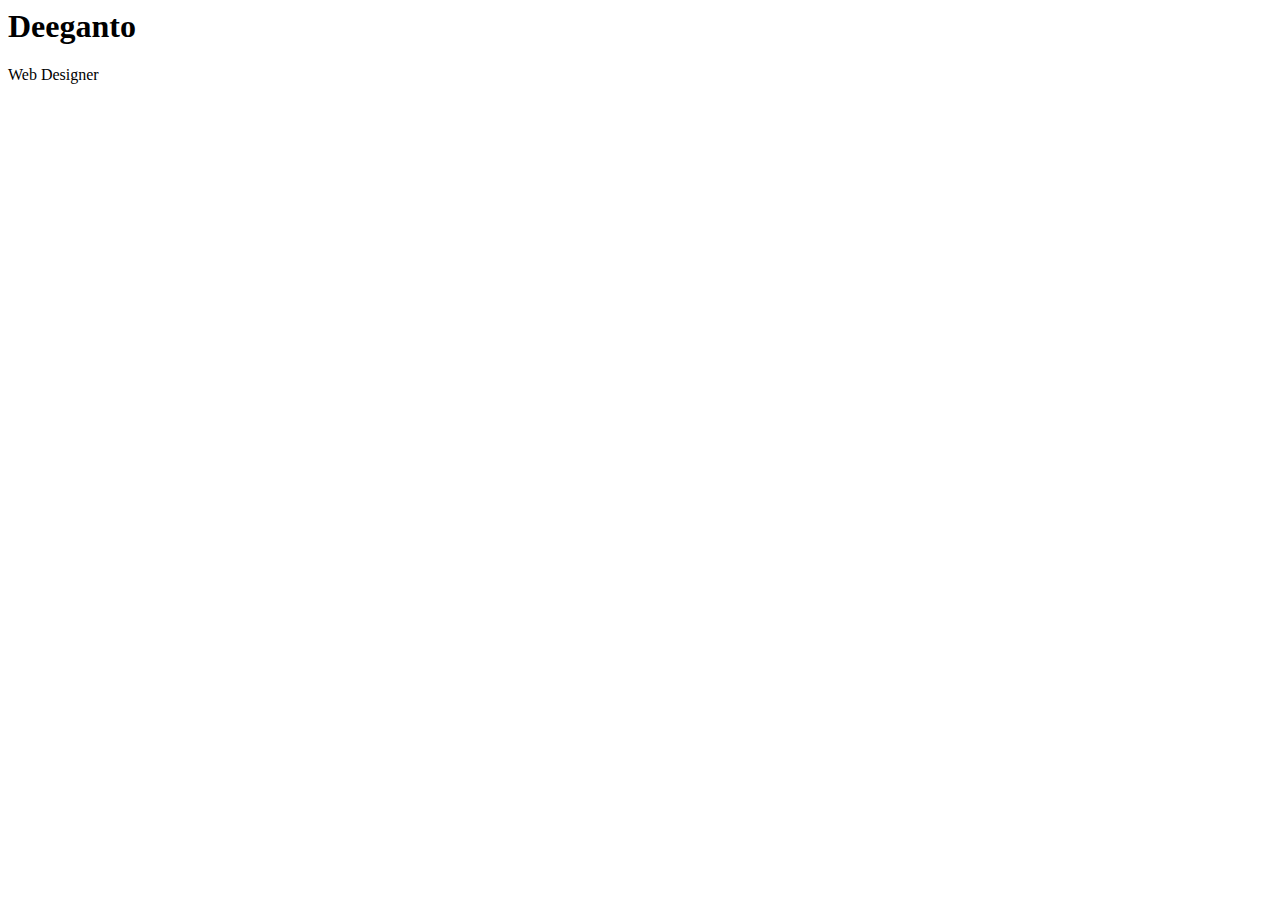
==== about.html @ 0a308790 "preloader" ====
<html>
    <head>
        <title>
            About Deeganto
        </title>
        <meta name="viewport" content="width=device-width, initial-scale=1.0">
        <link rel="stylesheet" href="animate.css">
    </head>
    <body>
     <div class="name-desc">
        <h1>
            Deeganto
        </h1>
        <p>
            Web Designer        
        </p>

     </div>   

    </body>
</html>
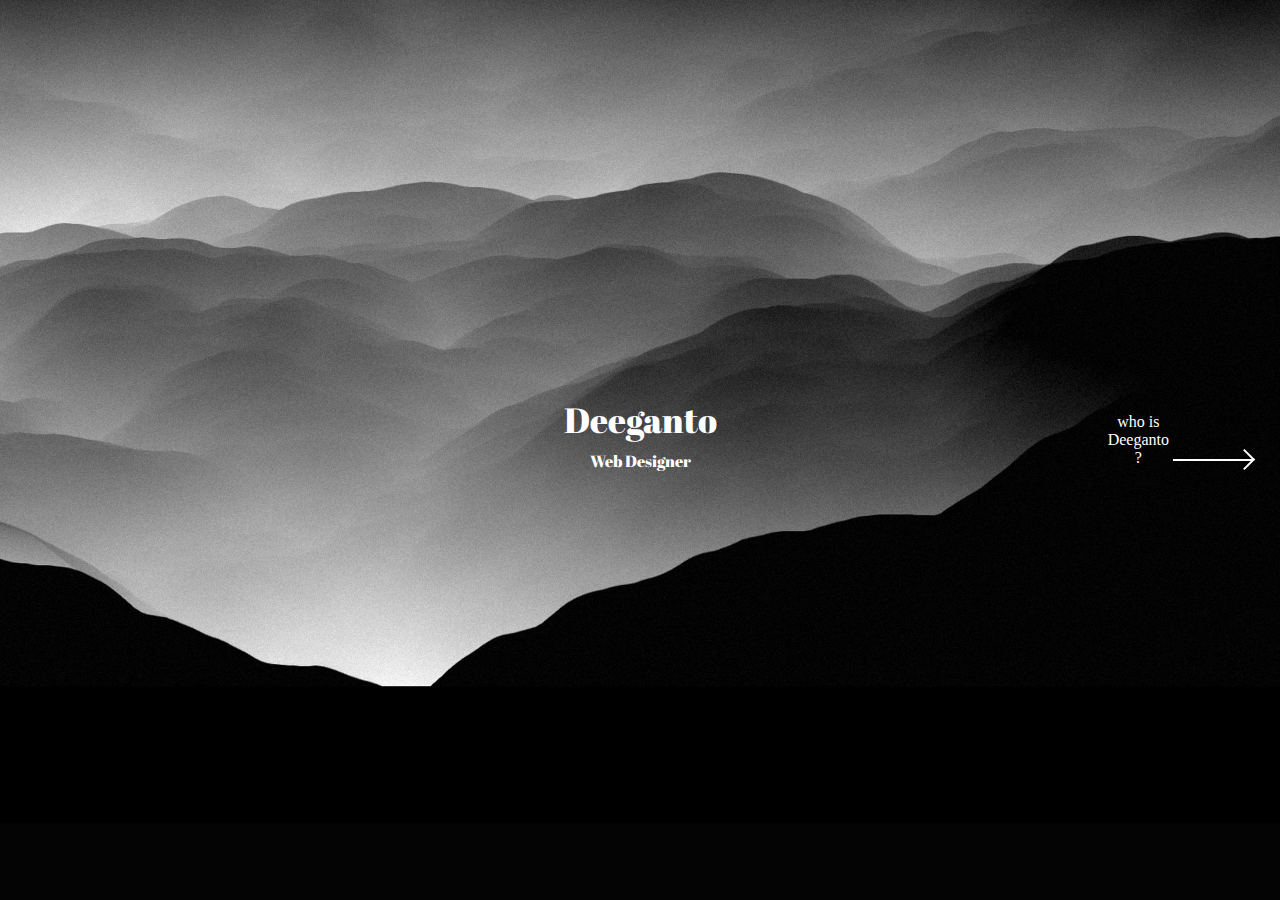
==== commit d715aeda: "about-page" ====
--- a/about.html
+++ b/about.html
@@ -1,21 +1,197 @@
 <html>
     <head>
-        <title>
-            About Deeganto
-        </title>
-        <meta name="viewport" content="width=device-width, initial-scale=1.0">
-        <link rel="stylesheet" href="animate.css">
+    <title>
+        About Deeganto
+    </title>
+    <link rel="stylesheet" href="about.css">
+    <link rel="stylesheet" href="animate.css">
+    <meta name="viewport" content="width=device-width, initial-scale=1.0">
     </head>
     <body>
-     <div class="name-desc">
+    <div id="particles-js">
+        <script src="particles.js"></script>
+        <script src="app_about.js"></script>  
+        <div class="head-title about"> 
+        <div class="name animated fadeInDown delay-1s">
+        Deeganto
+        </div>  
+        <div class="desc animated fadeInDown delay-2s">
+        Web Designer        
+        </div>
+        <div class="next-btn next">  
+        <div class="arrow-text animated">
+            who is Deeganto ?
+        </div>
+        <div class="scroll-btn-line"></div>    
+        <div class="arrow"></div> 
+        </div>
+        </div>
+        <div class="about-me-1 about">          
+        <div class="prev-btn-1 prev">
+        <div class="arrow-text animated">
+            previous
+        </div>  
+        <div class="scroll-btn-line"></div>    
+        <div class="arrow"></div>
+        </div>
+        <div class="content-1 content">
         <h1>
-            Deeganto
+            Who is Deeganto ?
         </h1>
-        <p>
-            Web Designer        
-        </p>
+        <h4> 
+            I am a 21yr old Student, currently studying in DIT University,<br>
+            Dehradun, India. I hate Coding and developing. I love<br>
+            listening to Good Music and playing Games. I am the Student<br>
+            who never pays attention in class, most of my learning was <br> 
+            done in my Hostel Room and my internship at <a href="https://deepfocus.in/">DeepFocus</a>.
+        </h4>
+        <h4>
+           I like Clean and simple Websites.Sometimes i like to develop and design Website
+           and Web Applications.
+           I also like to do little photography.
+        </h4>
+        <h2>
+            Connect with me.
+            <a href="mailto:delhideganto@gmail.com" class="email-goto">delhideganto@gmail.com</a><br>
+            <a href="https://www.linkedin.com/in/deeganto-banerjee-56385218a/">Linkedin</a><br>
+            <a href="https://www.instagram.com/deeganto_banerjee">Instagram</a><br>
+            <a href="https://api.whatsapp.com/send?phone=918851797364">8851797364</a><br>
+        </h2>
+        </div>
+        <div class="next-btn-1 next">
+        <div class="arrow-text animated">
+            next 
+        </div>      
+        <div class="scroll-btn-line"></div>    
+        <div class="arrow"></div>
+        </div>    
+        </div>
+        <div class="about-me-2 about">          
+        <div class="prev-btn-2 prev">
+        <div class="arrow-text animated">
+            previous
+        </div>  
+        <div class="scroll-btn-line"></div>    
+        <div class="arrow"></div>
+        </div>
+        <div class="content-2 content">
+        <h1>
+            Skills
+        </h1>
+        <h2>Website Designing.</h2>
+        <h4> 
+            HTML, CSS, JavaScript, Jquery.<br>
+            Angular 7 and React Framework.<br>
+            Wordpress.<br>
+            JSP and Servelet.
+        </h4>
+        <h2>Programming</h2>
+        <h4>
+            C++, Java, Advanced Java.  
+        </h4>
+        <h2>Designing</h2>
+        <h4>
+            Photoshop, Illustrator, SVGs.
+        </h4>
+        </div>
+        <div class="next-btn-2 next">
+        <div class="arrow-text animated">
+            next 
+        </div>      
+        <div class="scroll-btn-line"></div>    
+        <div class="arrow"></div>
+        </div>    
+        </div>
+        <div class="about-me-3 about">
+        <div class="prev-btn-3 prev">
+        <div class="arrow-text animated">
+            previous
+        </div>      
+        <div class="scroll-btn-line"></div>    
+        <div class="arrow"></div>
+        </div>
+        <div class="content-3 content">
+        <h1>
+            Experience and Certifications
+        </h1>
+        <h2>Website Designing</h2>
+        <h4> 
+            2 Month WordPress and Website Designing Internship from <a href="https://deepfocus.in/"  target="_blank">DeepFocus</a><br>
+        </h4>
+        <h2>Programming</h2>
+        <h4>
+            Core Java Certification Course from NIIT.<br>
+            Advanced Java Certification Course from RCPL  
+        </h4>
+        </div> 
+        <div class="next-btn-3 next">
+        <div class="arrow-text animated">
+            next 
+        </div>              
+        <div class="scroll-btn-line"></div>    
+        <div class="arrow"></div>
+        </div>
+        </div>
+        <div class="about-me-4 about"> 
+        <div class="prev-btn-4 prev">  
+        <div class="arrow-text animated">
+            previous
+        </div>
+        <div class="scroll-btn-line"></div>   
+        <div class="arrow"></div>
+        </div>
+        <div class="content-4 content">
+        <h1>
+            Projects
+        </h1>
+        <h2>Angular 7</h2>
+        <h4> 
+            Automated Report Generator for College using Angular 7.
+        </h4>
+        </div>
+        </div>
+    </div>  
+    </body>
+    <script src="https://ajax.googleapis.com/ajax/libs/jquery/1.11.3/jquery.min.js"></script>
+<script>
+$(document).ready(function(){
+    $(".about-me-1").hide();
+    $(".about-me-2").hide();
+    $(".about-me-3").hide();
+    $(".about-me-4").hide();
+    $(".next-btn").click(function(){
+        $(".head-title").fadeOut();
+        $(".about-me-1").fadeIn();
+    });
+    $(".prev-btn-1").click(function(){
+        $(".about-me-1").hide();
+        $(".head-title").fadeIn();
+    });
+    $(".next-btn-1").click(function(){
+        $(".about-me-1").fadeOut();
+        $(".about-me-2").fadeIn();
+    });
+    $(".prev-btn-2").click(function(){
+        $(".about-me-1").fadeIn();
+        $(".about-me-2").fadeOut();
+    });
+    $(".next-btn-2").click(function(){
+        $(".about-me-3").fadeIn();
+        $(".about-me-2").fadeOut();
+    });
+    $(".prev-btn-3").click(function(){
+        $(".about-me-2").fadeIn();
+        $(".about-me-3").fadeOut();
+    });
+    $(".next-btn-3").click(function(){
+        $(".about-me-4").fadeIn();
+        $(".about-me-3").fadeOut();
+    });
+    $(".prev-btn-4").click(function(){
+        $(".about-me-3").fadeIn();
+        $(".about-me-4").fadeOut();
+    });
+});
+</script>    
 
-     </div>   
-
-    </body>
 </html>--- a/about.css
+++ b/about.css
@@ -0,0 +1,260 @@
+@import url('https://fonts.googleapis.com/css?family=Abril+Fatface&display=swap');
+body{
+    margin: 0;
+}
+.animated.delay-1s {
+    -webkit-animation-delay: 4s;
+    animation-delay: 1s;
+  }
+.animated.delay-2s {
+    -webkit-animation-delay: 4s;
+    animation-delay: 2s;
+  }
+  .animated.delay-3s {
+    -webkit-animation-delay: 3s;
+    animation-delay: 3s;
+  }
+  
+  .animated.delay-4s {
+    -webkit-animation-delay: 4s;
+    animation-delay: 4s;
+  }
+  
+  .animated.delay-5s {
+    -webkit-animation-delay: 5s;
+    animation-delay: 5s;
+  }
+  
+  .animated.fast {
+    -webkit-animation-duration: 800ms;
+    animation-duration: 800ms;
+  }
+  
+  .animated.faster {
+    -webkit-animation-duration: 500ms;
+    animation-duration: 500ms;
+  }
+  
+  .animated.slow {
+    -webkit-animation-duration: 2s;
+    animation-duration: 2s;
+  }
+  
+  .animated.slower {
+    -webkit-animation-duration: 3s;
+    animation-duration: 3s;
+  }
+.animated{
+    -webkit-animation-duration:1s;
+    animation-duration:1s;
+    -webkit-animation-fill-mode:both;
+    animation-fill-mode:both
+}
+@keyframes fadeInDown {
+    from {
+      opacity: 0;
+      -webkit-transform: translate3d(0, -100%, 0);
+      transform: translate3d(0, -100%, 0);
+    }
+    to {
+      opacity: 1;
+      -webkit-transform: translate3d(0, 0, 0);
+      transform: translate3d(0, 0, 0);
+    }
+  }
+.logo-cont{
+    position: absolute;
+}
+#border_2{
+    stroke-dasharray: 10;
+    stroke-dashoffset: 10;
+}
+.fadeInDown {
+    -webkit-animation-name: fadeInDown;
+    animation-name: fadeInDown;
+  }
+#particles-js{ 
+    position: absolute;
+    width: 100%;
+    height: 100%;
+    background-color: #cecece;
+    background-image: url("fullback.jpg");
+    background-repeat: no-repeat;
+    background-size: cover;
+    background-position: top;
+    overflow-x: hidden;
+    transition: transform .4s;
+  } 
+  .name{
+    position: absolute;
+    text-align: center;
+    right: 0;
+    left: 0;
+    font-family: 'Abril Fatface', cursive;
+    margin-right: auto;
+    margin-left: auto;
+    color:#fff;
+    font-size:35px;
+    width: 90%;
+    top: 44%;
+}
+.desc{
+    position: absolute;
+    text-align: center;
+    font-family: 'Abril Fatface', cursive;
+    right: 0;
+    color:#fff;
+    left: 0;
+    margin-right: auto;
+    margin-left: auto;
+    width: 90%;
+    top: 50%;
+}
+.head-title{
+  display: block;
+  height: 100%;
+  position: absolute;
+  top: 0;
+  width: 100%;
+}
+.about{
+  color: #fff;
+  height: 100%;
+  position: absolute;
+  top: 0;
+  text-align: center;
+  width: 100%;
+}
+
+.next .arrow-text{
+  float: right;
+  right: 85px;
+  bottom: 0.2px;
+  position: absolute;
+}
+.prev .arrow-text{
+  position: absolute;
+  float: left;
+  left: 80px;
+  bottom: 0.2;
+
+}
+.arrow {
+    box-sizing: border-box;
+    height: 15px;
+    width: 15px;
+    position: relative;
+    right: 2px;
+    float: right;
+    border-style: solid;
+    border-color: white;
+    border-width: 2px 2px 0px 0px;
+    transform: rotate(45deg);
+    transition: border-width 150ms ease-in-out;
+  }  
+.scroll-btn-line{
+    height: 2px;
+    width: 80;
+    text-align: center;
+    background-color: #fff;
+    position: absolute;
+    -webkit-transform-origin: 50% 0;
+    -ms-transform-origin: 50% 0;
+    transform-origin: 50% 0;
+    top: 8.5px;
+    right: 1px;
+    position: relative;
+    transform: scaleX(1);
+    transition: transform .3s ease-out;
+}
+.prev{
+  left:20px;
+  top:50%;
+  position: absolute;
+  text-align: center;
+  height: fit-content;
+  width: auto;
+}
+.prev .arrow {
+  box-sizing: border-box;
+  height: 15px;
+  width: 15px;
+  position: relative;
+  right: 2px;
+  float: left;
+  border-style: solid;
+  border-color: #fff;
+  border-width: 0px 0px 2px 2px;
+  transform: rotate(45deg);
+  transition: border-width 150ms ease-in-out;
+}  
+.content{
+  top: 15%;
+  position: relative;
+  left: 20%;
+  width:25%;
+  color:#fefefe;
+  font-family: 'Raleway';
+}
+.prev .scroll-btn-line{
+  height: 2px;
+  width: 80;
+  text-align: center;
+  background-color: #fff;
+  position: absolute;
+  -webkit-transform-origin: 50% 0;
+  -ms-transform-origin: 50% 0;
+  transform-origin: 50% 0;
+  top: 8.5px;
+  right:3px;
+  position: relative;
+  transform: scaleX(1);
+  transition: transform .3s ease-out;
+}
+.next{
+  position: absolute;
+  text-align: center;
+  top: 50%;
+  right: 26px;
+  height: fit-content;
+  width: auto;
+}
+@media only screen 
+and (min-width : 330px) 
+and (max-width : 480px) {
+  .prev .scroll-btn-line{
+    width: 30;
+  }
+  .next .scroll-btn-line{
+    width:30;
+  }
+  .desc{
+    top:51%;
+  }
+  .content{
+    top:10px;
+    width:auto;
+    margin: 20px;
+    left:0;
+    font-size:17px;
+  }
+  .next{
+    top:65%;
+  }
+  .next .arrow-text{
+    right:40px;
+  }
+  .prev{
+    top:65%;
+  }
+  .prev .arrow-text{
+    left:40px
+  }
+}
+@media (max-width:320px){
+
+}
+a{
+  text-decoration: none;
+  color:cyan;
+}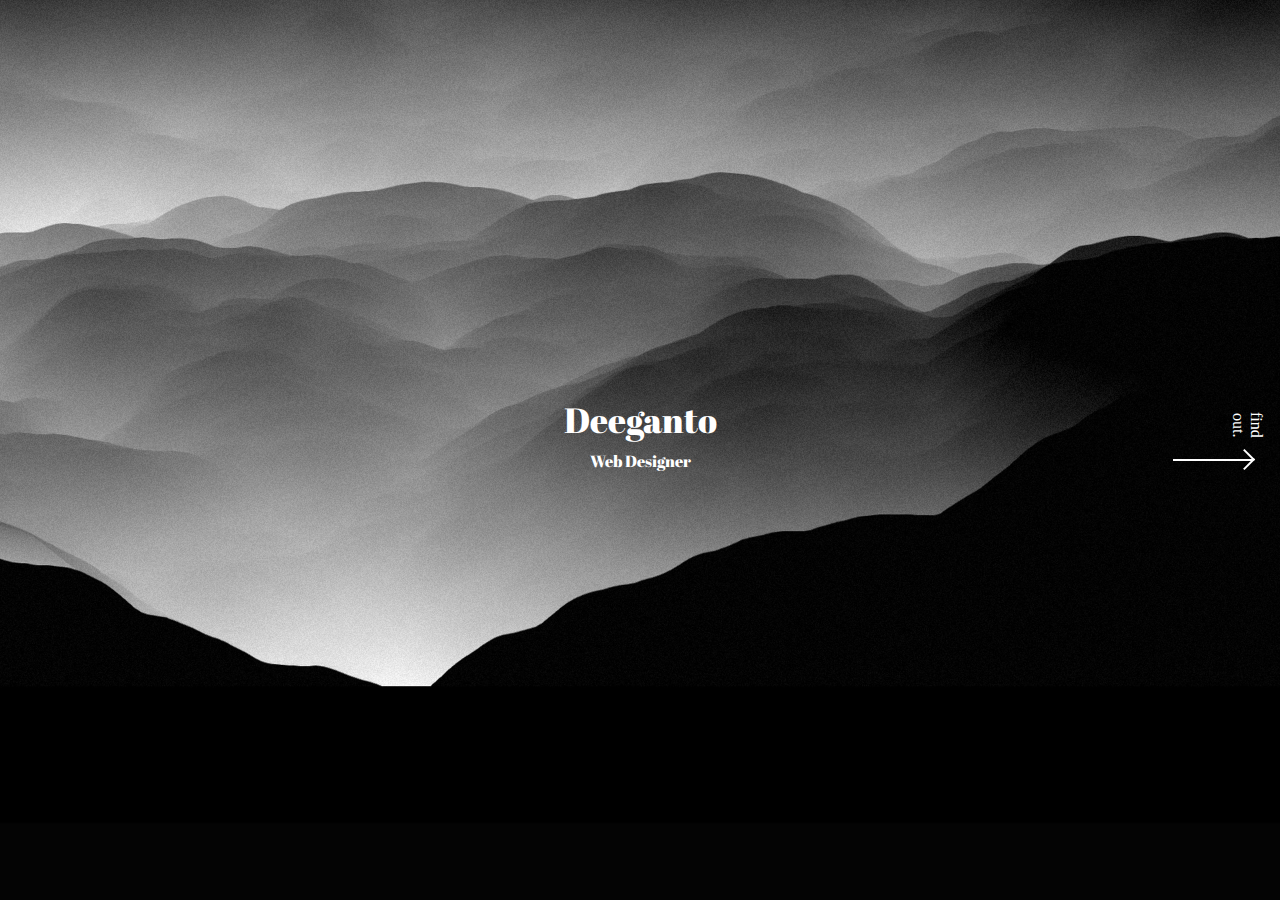
==== commit e2dcb3d0: "Update about.html" ====
--- a/about.html
+++ b/about.html
@@ -1,11 +1,52 @@
 <html>
     <head>
+        <link rel="stylesheet" href="about.css">
+        <link rel="stylesheet" href="animate.css">
+        <script src="https://ajax.googleapis.com/ajax/libs/jquery/1.11.3/jquery.min.js"></script>
+        <script>
+        $(document).ready(function(){
+            $(".about-me-1").hide();
+            $(".about-me-2").hide();
+            $(".about-me-3").hide();
+            $(".about-me-4").hide();
+            $(".next-btn").click(function(){
+                $(".head-title").fadeOut();
+                $(".about-me-1").fadeIn();
+            });
+            $(".prev-btn-1").click(function(){
+                $(".about-me-1").hide();
+                $(".head-title").fadeIn();
+            });
+            $(".next-btn-1").click(function(){
+                $(".about-me-1").fadeOut();
+                $(".about-me-2").fadeIn();
+            });
+            $(".prev-btn-2").click(function(){
+                $(".about-me-1").fadeIn();
+                $(".about-me-2").fadeOut();
+            });
+            $(".next-btn-2").click(function(){
+                $(".about-me-3").fadeIn();
+                $(".about-me-2").fadeOut();
+            });
+            $(".prev-btn-3").click(function(){
+                $(".about-me-2").fadeIn();
+                $(".about-me-3").fadeOut();
+            });
+            $(".next-btn-3").click(function(){
+                $(".about-me-4").fadeIn();
+                $(".about-me-3").fadeOut();
+            });
+            $(".prev-btn-4").click(function(){
+                $(".about-me-3").fadeIn();
+                $(".about-me-4").fadeOut();
+            });
+        });
+        </script>     
+        <meta name="viewport" content="width=device-width, initial-scale=1.0">
     <title>
         About Deeganto
     </title>
-    <link rel="stylesheet" href="about.css">
-    <link rel="stylesheet" href="animate.css">
-    <meta name="viewport" content="width=device-width, initial-scale=1.0">
     </head>
     <body>
     <div id="particles-js">
@@ -19,8 +60,10 @@
         Web Designer        
         </div>
         <div class="next-btn next">  
-        <div class="arrow-text animated">
-            who is Deeganto ?
+        <div class="arrow-text find-out" style="right: -11px;
+        writing-mode: vertical-rl;
+        bottom: 29px;">
+        find out.
         </div>
         <div class="scroll-btn-line"></div>    
         <div class="arrow"></div> 
@@ -39,19 +82,19 @@
             Who is Deeganto ?
         </h1>
         <h4> 
-            I am a 21yr old Student, currently studying in DIT University,<br>
+            I am a 21yr old College Student, currently studying in DIT University,<br>
             Dehradun, India. I hate Coding and developing. I love<br>
             listening to Good Music and playing Games. I am the Student<br>
-            who never pays attention in class, most of my learning was <br> 
+            who never pays attention in class, most of my learning is <br> 
             done in my Hostel Room and my internship at <a href="https://deepfocus.in/">DeepFocus</a>.
         </h4>
         <h4>
-           I like Clean and simple Websites.Sometimes i like to develop and design Website
+           I like clean and simple Websites.Sometimes i like to develop and design Website
            and Web Applications.
            I also like to do little photography.
         </h4>
         <h2>
-            Connect with me.
+            Connect with me.<br>
             <a href="mailto:delhideganto@gmail.com" class="email-goto">delhideganto@gmail.com</a><br>
             <a href="https://www.linkedin.com/in/deeganto-banerjee-56385218a/">Linkedin</a><br>
             <a href="https://www.instagram.com/deeganto_banerjee">Instagram</a><br>
@@ -150,48 +193,7 @@
         </h4>
         </div>
         </div>
-    </div>  
+    </div> 
+   
     </body>
-    <script src="https://ajax.googleapis.com/ajax/libs/jquery/1.11.3/jquery.min.js"></script>
-<script>
-$(document).ready(function(){
-    $(".about-me-1").hide();
-    $(".about-me-2").hide();
-    $(".about-me-3").hide();
-    $(".about-me-4").hide();
-    $(".next-btn").click(function(){
-        $(".head-title").fadeOut();
-        $(".about-me-1").fadeIn();
-    });
-    $(".prev-btn-1").click(function(){
-        $(".about-me-1").hide();
-        $(".head-title").fadeIn();
-    });
-    $(".next-btn-1").click(function(){
-        $(".about-me-1").fadeOut();
-        $(".about-me-2").fadeIn();
-    });
-    $(".prev-btn-2").click(function(){
-        $(".about-me-1").fadeIn();
-        $(".about-me-2").fadeOut();
-    });
-    $(".next-btn-2").click(function(){
-        $(".about-me-3").fadeIn();
-        $(".about-me-2").fadeOut();
-    });
-    $(".prev-btn-3").click(function(){
-        $(".about-me-2").fadeIn();
-        $(".about-me-3").fadeOut();
-    });
-    $(".next-btn-3").click(function(){
-        $(".about-me-4").fadeIn();
-        $(".about-me-3").fadeOut();
-    });
-    $(".prev-btn-4").click(function(){
-        $(".about-me-3").fadeIn();
-        $(".about-me-4").fadeOut();
-    });
-});
-</script>    
-
 </html>--- a/about.css
+++ b/about.css
@@ -1,6 +1,7 @@
 @import url('https://fonts.googleapis.com/css?family=Abril+Fatface&display=swap');
-body{
-    margin: 0;
+html,body{
+  cursor:url(cursor.png),pointer !important;  
+  margin: 0;
 }
 .animated.delay-1s {
     -webkit-animation-delay: 4s;
@@ -125,7 +126,6 @@
   text-align: center;
   width: 100%;
 }
-
 .next .arrow-text{
   float: right;
   right: 85px;
@@ -219,9 +219,7 @@
   height: fit-content;
   width: auto;
 }
-@media only screen 
-and (min-width : 330px) 
-and (max-width : 480px) {
+@media (max-width : 480px) {
   .prev .scroll-btn-line{
     width: 30;
   }
@@ -236,7 +234,7 @@
     width:auto;
     margin: 20px;
     left:0;
-    font-size:17px;
+    font-size:17px !important;
   }
   .next{
     top:65%;
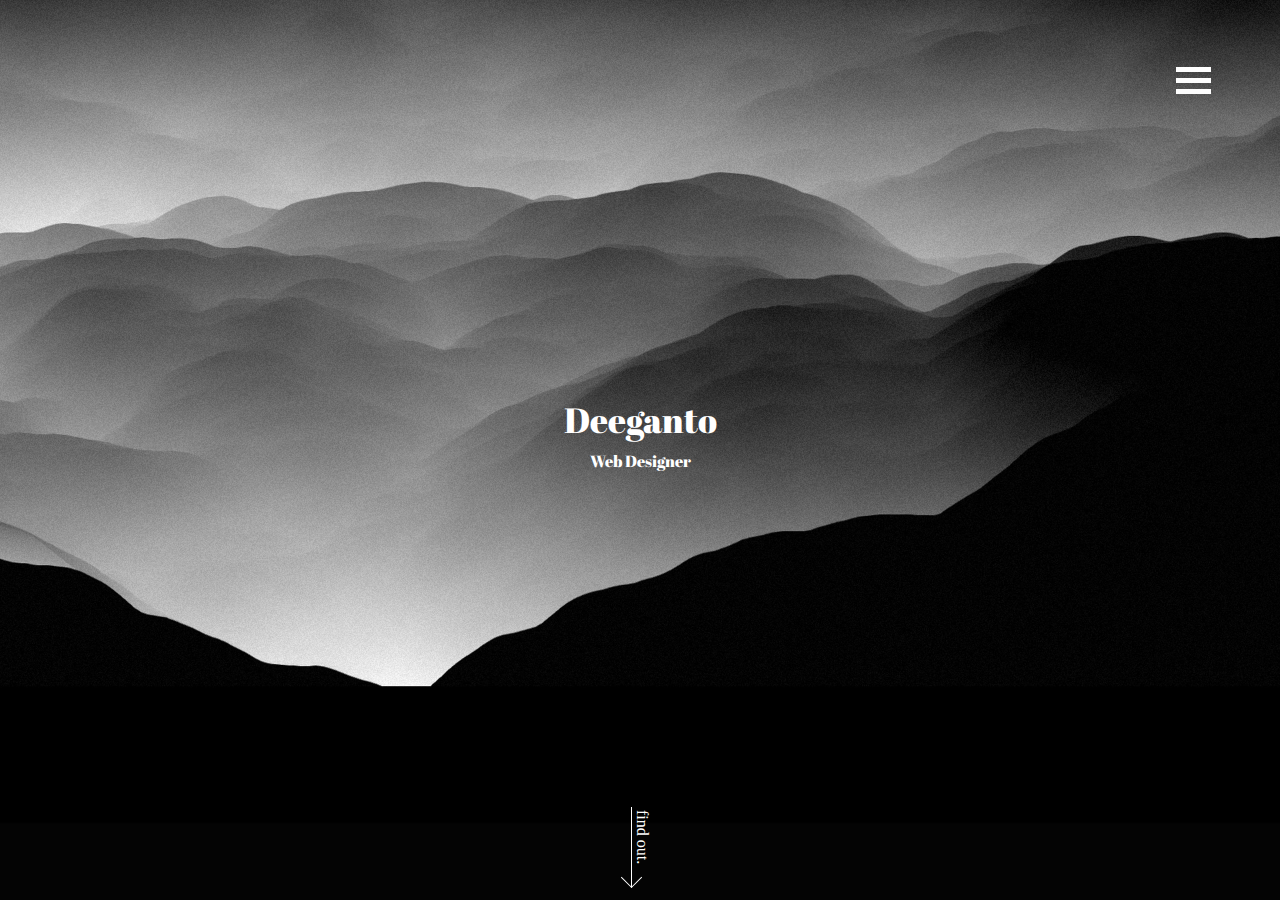
==== commit f95cca82: "change" ====
--- a/about.html
+++ b/about.html
@@ -48,7 +48,24 @@
         About Deeganto
     </title>
     </head>
-    <body>
+    <body id="top">
+    <div class="top" id="hide">
+        <script type="text/javascript" src="about_script.js"></script>
+        <div class="menu" id="menu">
+    <ul>
+        <li align="center"><a class="animated bounceInUp" href="index.html">Home</a></li>
+        <li align="center"><a class="animated bounceInUp" href="about.html">About</a></li>
+        <li align="center"><a class="animated bounceInUp" href="#contact">Contact</a></li>
+        <li align="center"><a class="animated bounceInUp" href="projects.html">Projects</a></li>
+    </ul>
+    </div>
+    <button class="container" onclick="show_menu()">
+        <div id="transform">
+        <div class="bar1" id="bar1"></div>
+        <div class="bar2" id="bar2"></div>
+        <div class="bar3" id="bar3"></div>
+        </div>
+    </button>
     <div id="particles-js">
         <script src="particles.js"></script>
         <script src="app_about.js"></script>  
@@ -194,6 +211,5 @@
         </div>
         </div>
     </div> 
-   
     </body>
 </html>--- a/about.css
+++ b/about.css
@@ -1,7 +1,12 @@
 @import url('https://fonts.googleapis.com/css?family=Abril+Fatface&display=swap');
 html,body{
   cursor:url(cursor.png),pointer !important;  
+  background-color: #696969;
   margin: 0;
+}
+::-webkit-scrollbar {
+  width: 0px;
+  background: transparent;
 }
 .animated.delay-1s {
     -webkit-animation-delay: 4s;
@@ -63,13 +68,163 @@
       transform: translate3d(0, 0, 0);
     }
   }
-.logo-cont{
-    position: absolute;
-}
-#border_2{
-    stroke-dasharray: 10;
-    stroke-dashoffset: 10;
-}
+  .menu{
+    display:none;
+    margin-bottom: -240px;
+    overflow-x:hidden;
+  }
+  ul{
+    list-style-type: none;
+    padding: 80px 20px 50px;
+     width: 100%;
+     margin: 0 auto;
+    overflow: hidden;
+    background-color: #696969;
+    display:flex;
+    justify-content:center;
+  }
+  li{
+    font-size:25px;
+  }
+  li a{
+    display: block;
+    color: white;
+    text-align: center;
+    padding-bottom: 30px;
+    text-decoration: none;
+  }
+  @keyframes bounceInUp {
+    from,
+    60%,
+    75%,
+    90%,
+    to {
+      -webkit-animation-timing-function: cubic-bezier(0.215, 0.61, 0.355, 1);
+      animation-timing-function: cubic-bezier(0.215, 0.61, 0.355, 1);
+    }
+    from {
+      opacity: 0;
+      -webkit-transform: translate3d(0, 3000px, 0);
+      transform: translate3d(0, 3000px, 0);
+    }
+  
+    60% {
+      opacity: 1;
+      -webkit-transform: translate3d(0, -20px, 0);
+      transform: translate3d(0, -20px, 0);
+    }
+  
+    75% {
+      -webkit-transform: translate3d(0, 10px, 0);
+      transform: translate3d(0, 10px, 0);
+    }
+  
+    90% {
+      -webkit-transform: translate3d(0, -5px, 0);
+      transform: translate3d(0, -5px, 0);
+    }
+  
+    to {
+      -webkit-transform: translate3d(0, 0, 0);
+      transform: translate3d(0, 0, 0);
+    }
+  }
+  .bounceInUp {
+    padding-right: 120px;
+    -webkit-animation-name: bounceInUp;
+    animation-name: bounceInUp;
+  }
+  .bounceInUp:hover{
+  
+    text-decoration: line-through;
+  }
+  @media(max-width:700px){ 
+  ul{
+    -webkit-column-count: 2;
+    -moz-column-count: 2;
+    column-count: 2;
+    margin-top: -40px !important;
+    display: block;
+    width:50%;
+    margin-bottom: -75px;
+  }
+  .bounceInUp{
+    animation: none !important;
+  }
+  .bounce{
+    left:0px;
+  }
+  .menu{
+    margin-bottom: -200px;
+  }
+  }
+  @media(max-width:400px){
+  ul{
+    margin-bottom: -55px;
+  }
+  li a{
+    font-size: 15px;
+  }
+  }
+  .container{
+     display: block;
+     background: transparent;
+     top: 60px;
+     z-index: 9999;
+     right: 60px;
+     float: right;
+     width:50px;
+     position: relative;
+     box-shadow: none;
+     outline: none;
+     border:none;
+     cursor: url(cursor.png),pointer !important;
+     overflow-x:hidden;
+  }
+  @media(max-width:1024px){
+  .container{
+    top: 17px;
+    right:20px;
+  }
+  .bounce{
+    top:0px;
+  }
+  }
+  .container:hover .menu
+  {
+    display:block;
+  }
+  .bar1, .bar2, .bar3 {
+    width: 35px;
+    height: 5px;
+    background-color:#fefefe;
+    margin: 6px 0;
+    transition: 0.4s;
+  }
+  .change .bar1 {
+    -webkit-transform: rotate(-45deg) translate(-9px, 6px);
+    transform: rotate(-45deg) translate(-9px, 6px);
+    background-color:#fefefe;
+  }
+  .change .bar2 {
+    opacity: 0;
+  }
+  .change .bar3 {
+    -webkit-transform: rotate(45deg) translate(-8px, -8px);
+    transform: rotate(45deg) translate(-8px, -8px);
+    background-color:#fefefe;
+  }
+  .container:hover .bar1
+  {
+    transform:translate(9px,0px);
+  }
+  .container:hover .bar2{
+    background-color:#fefefe;
+  }
+  .container:hover .bar3
+  {
+    transform:translate(9px,0px);
+  }
 .fadeInDown {
     -webkit-animation-name: fadeInDown;
     animation-name: fadeInDown;
@@ -79,7 +234,7 @@
     width: 100%;
     height: 100%;
     background-color: #cecece;
-    background-image: url("fullback.jpg");
+    background:url("fullback.jpg");
     background-repeat: no-repeat;
     background-size: cover;
     background-position: top;
@@ -128,48 +283,50 @@
 }
 .next .arrow-text{
   float: right;
-  right: 85px;
-  bottom: 0.2px;
+  right: 6px;
+  writing-mode: vertical-rl;
+  bottom: 35.2px;
   position: absolute;
 }
 .prev .arrow-text{
   position: absolute;
-  float: left;
-  left: 80px;
-  bottom: 0.2;
-
+  float: right;
+  right: 3px;
+  writing-mode: vertical-lr;
+  bottom: 13.2px;
 }
 .arrow {
-    box-sizing: border-box;
-    height: 15px;
-    width: 15px;
-    position: relative;
-    right: 2px;
-    float: right;
-    border-style: solid;
-    border-color: white;
-    border-width: 2px 2px 0px 0px;
-    transform: rotate(45deg);
-    transition: border-width 150ms ease-in-out;
+  box-sizing: border-box;
+  height: 15px;
+  width: 15px;
+  position: relative;
+  right: 1.2px;
+  bottom: 8.2px;
+  float: right;
+  border-style: solid;
+  border-color: white;
+  border-width: 0px 1px 1px 0px;
+  transform: rotate(45deg);
+  transition: border-width 150ms 
   }  
 .scroll-btn-line{
-    height: 2px;
-    width: 80;
-    text-align: center;
-    background-color: #fff;
-    position: absolute;
-    -webkit-transform-origin: 50% 0;
-    -ms-transform-origin: 50% 0;
-    transform-origin: 50% 0;
-    top: 8.5px;
-    right: 1px;
-    position: relative;
-    transform: scaleX(1);
-    transition: transform .3s ease-out;
+  height: 80px;
+  width: 1;
+  text-align: center;
+  background-color: #fff;
+  position: absolute;
+  -webkit-transform-origin: 50% 0;
+  -ms-transform-origin: 50% 0;
+  transform-origin: 50% 0;
+  top: 8.5px;
+  right: -6px;
+  position: relative;
+  transform: scaleX(1);
+  transition: transform .3s ease-out;
 }
 .prev{
-  left:20px;
-  top:50%;
+  left:50%;
+  top:10;
   position: absolute;
   text-align: center;
   height: fit-content;
@@ -180,25 +337,26 @@
   height: 15px;
   width: 15px;
   position: relative;
-  right: 2px;
+  right: 0.3px;
+  bottom: 70px;
   float: left;
   border-style: solid;
   border-color: #fff;
-  border-width: 0px 0px 2px 2px;
+  border-width: 1.2px 0px 0px 1.2px;
   transform: rotate(45deg);
-  transition: border-width 150ms ease-in-out;
+  transition: border-width 150ms 
 }  
 .content{
   top: 15%;
   position: relative;
-  left: 20%;
-  width:25%;
-  color:#fefefe;
+  margin: 0 auto;
+  width: 100%;
+  color: #fefefe;
   font-family: 'Raleway';
 }
 .prev .scroll-btn-line{
-  height: 2px;
-  width: 80;
+  height: 80px;
+  width: 1;
   text-align: center;
   background-color: #fff;
   position: absolute;
@@ -206,7 +364,7 @@
   -ms-transform-origin: 50% 0;
   transform-origin: 50% 0;
   top: 8.5px;
-  right:3px;
+  right: -7px;
   position: relative;
   transform: scaleX(1);
   transition: transform .3s ease-out;
@@ -214,45 +372,42 @@
 .next{
   position: absolute;
   text-align: center;
-  top: 50%;
-  right: 26px;
+  bottom: 7px;
+  right: 50%;
   height: fit-content;
   width: auto;
 }
 @media (max-width : 480px) {
   .prev .scroll-btn-line{
-    width: 30;
+    height: 65
   }
   .next .scroll-btn-line{
-    width:30;
+    height:65;
   }
   .desc{
     top:51%;
   }
+  .prev .arrow{
+    bottom:55px;
+  } 
+  .prev .arrow-text{
+    bottom:2px;
+  }
+  .find-out{
+    bottom:12px !important;
+    top:0px;
+  }
   .content{
-    top:10px;
+    top:15%;
     width:auto;
     margin: 20px;
     left:0;
     font-size:17px !important;
   }
-  .next{
-    top:65%;
-  }
-  .next .arrow-text{
-    right:40px;
-  }
-  .prev{
-    top:65%;
-  }
-  .prev .arrow-text{
-    left:40px
-  }
 }
 @media (max-width:320px){
-
 }
 a{
   text-decoration: none;
   color:cyan;
-}+}
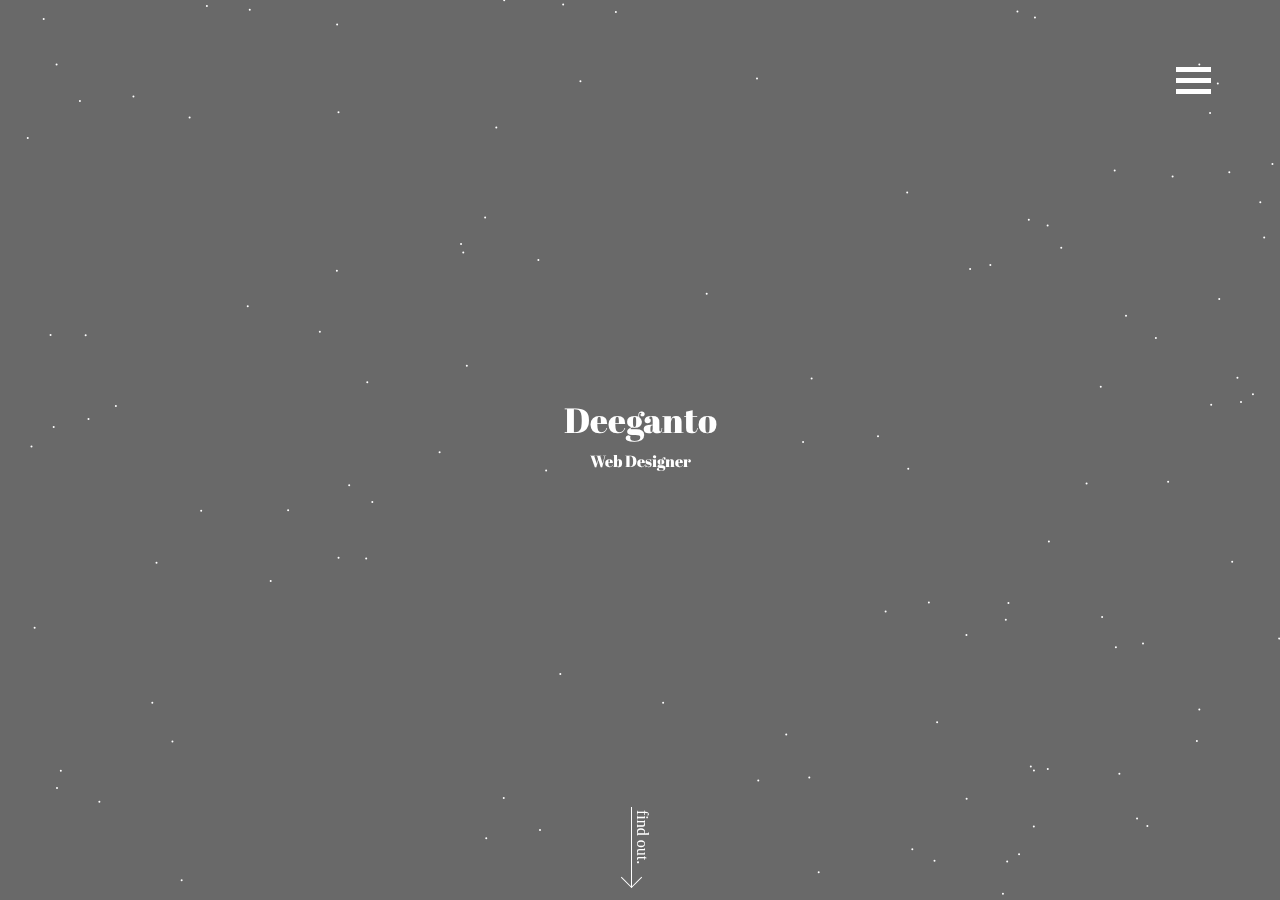
==== commit b91890f9: "folder change" ====
--- a/about.html
+++ b/about.html
@@ -1,7 +1,7 @@
 <html>
     <head>
-        <link rel="stylesheet" href="about.css">
-        <link rel="stylesheet" href="animate.css">
+        <link rel="stylesheet" href="css/about.css">
+        <link rel="stylesheet" href="css/animate.css">
         <script src="https://ajax.googleapis.com/ajax/libs/jquery/1.11.3/jquery.min.js"></script>
         <script>
         $(document).ready(function(){
@@ -50,7 +50,7 @@
     </head>
     <body id="top">
     <div class="top" id="hide">
-        <script type="text/javascript" src="about_script.js"></script>
+        <script type="text/javascript" src="js/about_script.js"></script>
         <div class="menu" id="menu">
     <ul>
         <li align="center"><a class="animated bounceInUp" href="index.html">Home</a></li>
@@ -67,8 +67,8 @@
         </div>
     </button>
     <div id="particles-js">
-        <script src="particles.js"></script>
-        <script src="app_about.js"></script>  
+        <script src="js/particles.js"></script>
+        <script src="js/app_about.js"></script>  
         <div class="head-title about"> 
         <div class="name animated fadeInDown delay-1s">
         Deeganto
--- a/css/about.css
+++ b/css/about.css
@@ -0,0 +1,413 @@
+@import url('https://fonts.googleapis.com/css?family=Abril+Fatface&display=swap');
+html,body{
+  cursor:url(cursor.png),pointer !important;  
+  background-color: #696969;
+  margin: 0;
+}
+::-webkit-scrollbar {
+  width: 0px;
+  background: transparent;
+}
+.animated.delay-1s {
+    -webkit-animation-delay: 4s;
+    animation-delay: 1s;
+  }
+.animated.delay-2s {
+    -webkit-animation-delay: 4s;
+    animation-delay: 2s;
+  }
+  .animated.delay-3s {
+    -webkit-animation-delay: 3s;
+    animation-delay: 3s;
+  }
+  
+  .animated.delay-4s {
+    -webkit-animation-delay: 4s;
+    animation-delay: 4s;
+  }
+  
+  .animated.delay-5s {
+    -webkit-animation-delay: 5s;
+    animation-delay: 5s;
+  }
+  
+  .animated.fast {
+    -webkit-animation-duration: 800ms;
+    animation-duration: 800ms;
+  }
+  
+  .animated.faster {
+    -webkit-animation-duration: 500ms;
+    animation-duration: 500ms;
+  }
+  
+  .animated.slow {
+    -webkit-animation-duration: 2s;
+    animation-duration: 2s;
+  }
+  
+  .animated.slower {
+    -webkit-animation-duration: 3s;
+    animation-duration: 3s;
+  }
+.animated{
+    -webkit-animation-duration:1s;
+    animation-duration:1s;
+    -webkit-animation-fill-mode:both;
+    animation-fill-mode:both
+}
+@keyframes fadeInDown {
+    from {
+      opacity: 0;
+      -webkit-transform: translate3d(0, -100%, 0);
+      transform: translate3d(0, -100%, 0);
+    }
+    to {
+      opacity: 1;
+      -webkit-transform: translate3d(0, 0, 0);
+      transform: translate3d(0, 0, 0);
+    }
+  }
+  .menu{
+    display:none;
+    margin-bottom: -240px;
+    overflow-x:hidden;
+  }
+  ul{
+    list-style-type: none;
+    padding: 80px 20px 50px;
+     width: 100%;
+     margin: 0 auto;
+    overflow: hidden;
+    background-color: #696969;
+    display:flex;
+    justify-content:center;
+  }
+  li{
+    font-size:25px;
+  }
+  li a{
+    display: block;
+    color: white;
+    text-align: center;
+    padding-bottom: 30px;
+    text-decoration: none;
+  }
+  @keyframes bounceInUp {
+    from,
+    60%,
+    75%,
+    90%,
+    to {
+      -webkit-animation-timing-function: cubic-bezier(0.215, 0.61, 0.355, 1);
+      animation-timing-function: cubic-bezier(0.215, 0.61, 0.355, 1);
+    }
+    from {
+      opacity: 0;
+      -webkit-transform: translate3d(0, 3000px, 0);
+      transform: translate3d(0, 3000px, 0);
+    }
+  
+    60% {
+      opacity: 1;
+      -webkit-transform: translate3d(0, -20px, 0);
+      transform: translate3d(0, -20px, 0);
+    }
+  
+    75% {
+      -webkit-transform: translate3d(0, 10px, 0);
+      transform: translate3d(0, 10px, 0);
+    }
+  
+    90% {
+      -webkit-transform: translate3d(0, -5px, 0);
+      transform: translate3d(0, -5px, 0);
+    }
+  
+    to {
+      -webkit-transform: translate3d(0, 0, 0);
+      transform: translate3d(0, 0, 0);
+    }
+  }
+  .bounceInUp {
+    padding-right: 120px;
+    -webkit-animation-name: bounceInUp;
+    animation-name: bounceInUp;
+  }
+  .bounceInUp:hover{
+  
+    text-decoration: line-through;
+  }
+  @media(max-width:700px){ 
+  ul{
+    -webkit-column-count: 2;
+    -moz-column-count: 2;
+    column-count: 2;
+    margin-top: -40px !important;
+    display: block;
+    width:50%;
+    margin-bottom: -75px;
+  }
+  .bounceInUp{
+    animation: none !important;
+  }
+  .bounce{
+    left:0px;
+  }
+  .menu{
+    margin-bottom: -200px;
+  }
+  }
+  @media(max-width:400px){
+  ul{
+    margin-bottom: -55px;
+  }
+  li a{
+    font-size: 15px;
+  }
+  }
+  .container{
+     display: block;
+     background: transparent;
+     top: 60px;
+     z-index: 9999;
+     right: 60px;
+     float: right;
+     width:50px;
+     position: relative;
+     box-shadow: none;
+     outline: none;
+     border:none;
+     cursor: url('img/cursor.png'),pointer !important;
+     overflow-x:hidden;
+  }
+  @media(max-width:1024px){
+  .container{
+    top: 17px;
+    right:20px;
+  }
+  .bounce{
+    top:0px;
+  }
+  }
+  .container:hover .menu
+  {
+    display:block;
+  }
+  .bar1, .bar2, .bar3 {
+    width: 35px;
+    height: 5px;
+    background-color:#fefefe;
+    margin: 6px 0;
+    transition: 0.4s;
+  }
+  .change .bar1 {
+    -webkit-transform: rotate(-45deg) translate(-9px, 6px);
+    transform: rotate(-45deg) translate(-9px, 6px);
+    background-color:#fefefe;
+  }
+  .change .bar2 {
+    opacity: 0;
+  }
+  .change .bar3 {
+    -webkit-transform: rotate(45deg) translate(-8px, -8px);
+    transform: rotate(45deg) translate(-8px, -8px);
+    background-color:#fefefe;
+  }
+  .container:hover .bar1
+  {
+    transform:translate(9px,0px);
+  }
+  .container:hover .bar2{
+    background-color:#fefefe;
+  }
+  .container:hover .bar3
+  {
+    transform:translate(9px,0px);
+  }
+.fadeInDown {
+    -webkit-animation-name: fadeInDown;
+    animation-name: fadeInDown;
+  }
+#particles-js{ 
+    position: absolute;
+    width: 100%;
+    height: 100%;
+    background-color: #cecece;
+    background:url('img/fullback.jpg');
+    background-repeat: no-repeat;
+    background-size: cover;
+    background-position: top;
+    overflow-x: hidden;
+    transition: transform .4s;
+  } 
+  .name{
+    position: absolute;
+    text-align: center;
+    right: 0;
+    left: 0;
+    font-family: 'Abril Fatface', cursive;
+    margin-right: auto;
+    margin-left: auto;
+    color:#fff;
+    font-size:35px;
+    width: 90%;
+    top: 44%;
+}
+.desc{
+    position: absolute;
+    text-align: center;
+    font-family: 'Abril Fatface', cursive;
+    right: 0;
+    color:#fff;
+    left: 0;
+    margin-right: auto;
+    margin-left: auto;
+    width: 90%;
+    top: 50%;
+}
+.head-title{
+  display: block;
+  height: 100%;
+  position: absolute;
+  top: 0;
+  width: 100%;
+}
+.about{
+  color: #fff;
+  height: 100%;
+  position: absolute;
+  top: 0;
+  text-align: center;
+  width: 100%;
+}
+.next .arrow-text{
+  float: right;
+  right: 6px;
+  writing-mode: vertical-rl;
+  bottom: 35.2px;
+  position: absolute;
+}
+.prev .arrow-text{
+  position: absolute;
+  float: right;
+  right: 3px;
+  writing-mode: vertical-lr;
+  bottom: 13.2px;
+}
+.arrow {
+  box-sizing: border-box;
+  height: 15px;
+  width: 15px;
+  position: relative;
+  right: 1.2px;
+  bottom: 8.2px;
+  float: right;
+  border-style: solid;
+  border-color: white;
+  border-width: 0px 1px 1px 0px;
+  transform: rotate(45deg);
+  transition: border-width 150ms 
+  }  
+.scroll-btn-line{
+  height: 80px;
+  width: 1;
+  text-align: center;
+  background-color: #fff;
+  position: absolute;
+  -webkit-transform-origin: 50% 0;
+  -ms-transform-origin: 50% 0;
+  transform-origin: 50% 0;
+  top: 8.5px;
+  right: -6px;
+  position: relative;
+  transform: scaleX(1);
+  transition: transform .3s ease-out;
+}
+.prev{
+  left:50%;
+  top:10;
+  position: absolute;
+  text-align: center;
+  height: fit-content;
+  width: auto;
+}
+.prev .arrow {
+  box-sizing: border-box;
+  height: 15px;
+  width: 15px;
+  position: relative;
+  right: 0.3px;
+  bottom: 70px;
+  float: left;
+  border-style: solid;
+  border-color: #fff;
+  border-width: 1.2px 0px 0px 1.2px;
+  transform: rotate(45deg);
+  transition: border-width 150ms 
+}  
+.content{
+  top: 15%;
+  position: relative;
+  margin: 0 auto;
+  width: 100%;
+  color: #fefefe;
+  font-family: 'Raleway';
+}
+.prev .scroll-btn-line{
+  height: 80px;
+  width: 1;
+  text-align: center;
+  background-color: #fff;
+  position: absolute;
+  -webkit-transform-origin: 50% 0;
+  -ms-transform-origin: 50% 0;
+  transform-origin: 50% 0;
+  top: 8.5px;
+  right: -7px;
+  position: relative;
+  transform: scaleX(1);
+  transition: transform .3s ease-out;
+}
+.next{
+  position: absolute;
+  text-align: center;
+  bottom: 7px;
+  right: 50%;
+  height: fit-content;
+  width: auto;
+}
+@media (max-width : 480px) {
+  .prev .scroll-btn-line{
+    height: 65
+  }
+  .next .scroll-btn-line{
+    height:65;
+  }
+  .desc{
+    top:51%;
+  }
+  .prev .arrow{
+    bottom:55px;
+  } 
+  .prev .arrow-text{
+    bottom:2px;
+  }
+  .find-out{
+    bottom:12px !important;
+    top:0px;
+  }
+  .content{
+    top:15%;
+    width:auto;
+    margin: 20px;
+    left:0;
+    font-size:17px !important;
+  }
+}
+@media (max-width:320px){
+}
+a{
+  text-decoration: none;
+  color:cyan;
+}
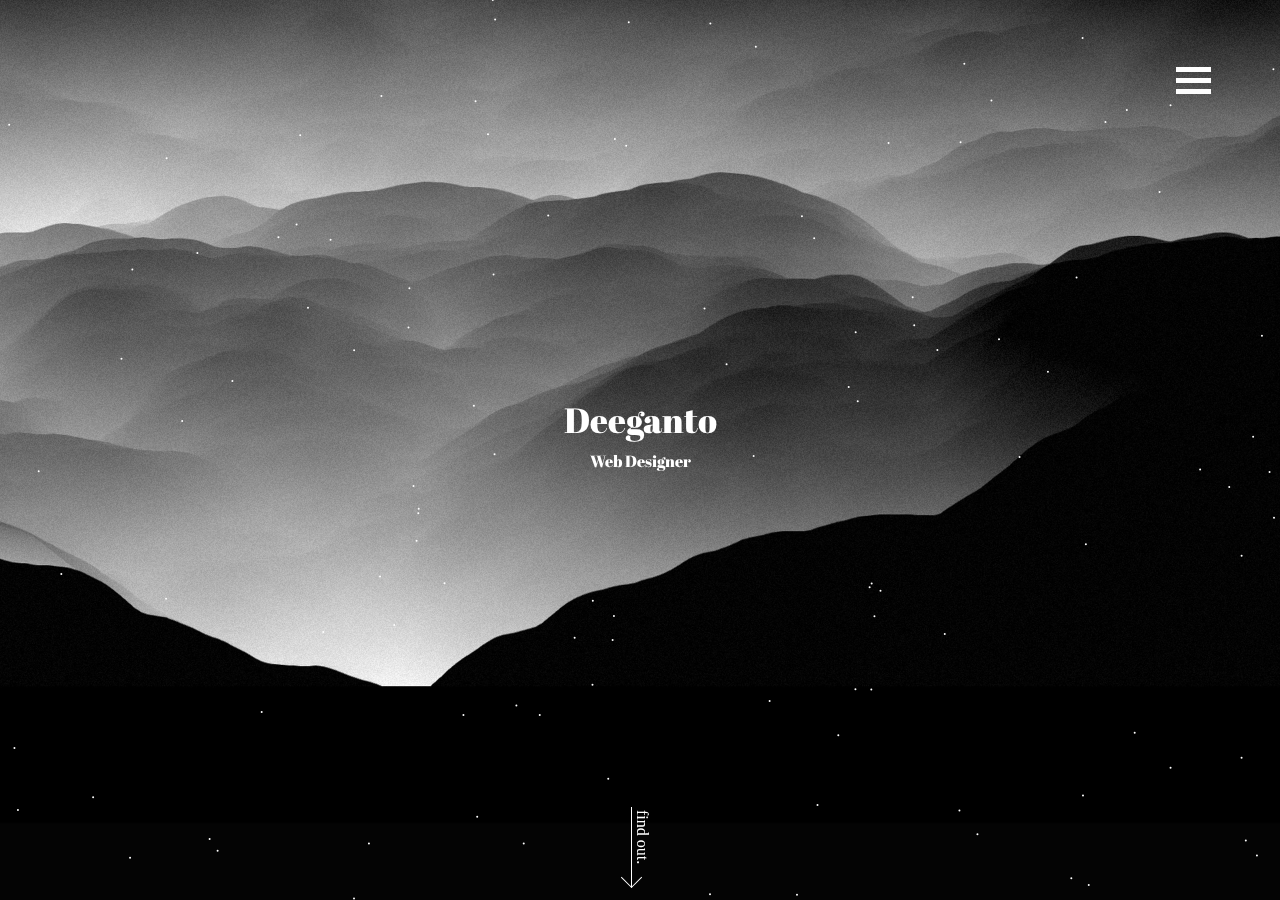
==== commit a23dc1b5: "Update about.html" ====
--- a/about.html
+++ b/about.html
@@ -4,58 +4,40 @@
         <link rel="stylesheet" href="css/animate.css">
         <script src="https://ajax.googleapis.com/ajax/libs/jquery/1.11.3/jquery.min.js"></script>
         <script>
-        $(document).ready(function(){
-            $(".about-me-1").hide();
-            $(".about-me-2").hide();
-            $(".about-me-3").hide();
-            $(".about-me-4").hide();
-            $(".next-btn").click(function(){
-                $(".head-title").fadeOut();
-                $(".about-me-1").fadeIn();
+            $(window).load(function(){
+              $("#ud_dots").
+            fadeOut(300, function () {
+              $("#ud_bg_left").animate({ left: "-50%" }, 300);
+              $("#ud_bg_right").animate({ right: "-50%" }, 300, function () {
+                $("#ud_preloader").fadeOut(10);
+              });
             });
-            $(".prev-btn-1").click(function(){
-                $(".about-me-1").hide();
-                $(".head-title").fadeIn();
-            });
-            $(".next-btn-1").click(function(){
-                $(".about-me-1").fadeOut();
-                $(".about-me-2").fadeIn();
-            });
-            $(".prev-btn-2").click(function(){
-                $(".about-me-1").fadeIn();
-                $(".about-me-2").fadeOut();
-            });
-            $(".next-btn-2").click(function(){
-                $(".about-me-3").fadeIn();
-                $(".about-me-2").fadeOut();
-            });
-            $(".prev-btn-3").click(function(){
-                $(".about-me-2").fadeIn();
-                $(".about-me-3").fadeOut();
-            });
-            $(".next-btn-3").click(function(){
-                $(".about-me-4").fadeIn();
-                $(".about-me-3").fadeOut();
-            });
-            $(".prev-btn-4").click(function(){
-                $(".about-me-3").fadeIn();
-                $(".about-me-4").fadeOut();
-            });
-        });
-        </script>     
+          });
+          </script>
         <meta name="viewport" content="width=device-width, initial-scale=1.0">
     <title>
-        About Deeganto
+        About Me.
     </title>
     </head>
     <body id="top">
+            <section id="ud_preloader">
+                    <div id="ud_dots">
+                      <p>Loading</p>
+                      <div class="ud_dot" style=" animation-name:ud_preloader_1;"></div>
+                      <div class="ud_dot" style=" animation-name:ud_preloader_2;"></div>
+                      <div class="ud_dot" style=" animation-name:ud_preloader_3;"></div>
+                      <div class="ud_dot" style=" animation-name:ud_preloader_4;"></div>
+                    </div>
+                    <div id="ud_bg_left" class="ud_pre_half"></div>
+                    <div id="ud_bg_right" class="ud_pre_half"></div>
+                  </section>
     <div class="top" id="hide">
         <script type="text/javascript" src="js/about_script.js"></script>
         <div class="menu" id="menu">
     <ul>
         <li align="center"><a class="animated bounceInUp" href="index.html">Home</a></li>
         <li align="center"><a class="animated bounceInUp" href="about.html">About</a></li>
-        <li align="center"><a class="animated bounceInUp" href="#contact">Contact</a></li>
+        <li align="center"><a class="animated bounceInUp" href="contact.html">Contact</a></li>
         <li align="center"><a class="animated bounceInUp" href="projects.html">Projects</a></li>
     </ul>
     </div>
@@ -211,5 +193,45 @@
         </div>
         </div>
     </div> 
+    <script>
+            $(document).ready(function(){
+                $(".about-me-1").hide();
+                $(".about-me-2").hide();
+                $(".about-me-3").hide();
+                $(".about-me-4").hide();
+                $(".next-btn").click(function(){
+                    $(".head-title").fadeOut();
+                    $(".about-me-1").fadeIn();
+                });
+                $(".prev-btn-1").click(function(){
+                    $(".about-me-1").hide();
+                    $(".head-title").fadeIn();
+                });
+                $(".next-btn-1").click(function(){
+                    $(".about-me-1").fadeOut();
+                    $(".about-me-2").fadeIn();
+                });
+                $(".prev-btn-2").click(function(){
+                    $(".about-me-1").fadeIn();
+                    $(".about-me-2").fadeOut();
+                });
+                $(".next-btn-2").click(function(){
+                    $(".about-me-3").fadeIn();
+                    $(".about-me-2").fadeOut();
+                });
+                $(".prev-btn-3").click(function(){
+                    $(".about-me-2").fadeIn();
+                    $(".about-me-3").fadeOut();
+                });
+                $(".next-btn-3").click(function(){
+                    $(".about-me-4").fadeIn();
+                    $(".about-me-3").fadeOut();
+                });
+                $(".prev-btn-4").click(function(){
+                    $(".about-me-3").fadeIn();
+                    $(".about-me-4").fadeOut();
+                });
+            });
+            </script>     
     </body>
-</html>+</html>
--- a/css/about.css
+++ b/css/about.css
@@ -1,12 +1,133 @@
 @import url('https://fonts.googleapis.com/css?family=Abril+Fatface&display=swap');
 html,body{
-  cursor:url(cursor.png),pointer !important;  
+  cursor:url(../img/cursor.svg),pointer !important;  
   background-color: #696969;
   margin: 0;
 }
 ::-webkit-scrollbar {
   width: 0px;
   background: transparent;
+}
+#ud_preloader {
+  position: fixed;
+  top: 0;
+  left: 0;
+  right: 0;
+  bottom: 0;
+  width: 100%;
+  height: 100%;
+  z-index: 10000;
+}
+#ud_preloader .ud_pre_half {
+  background: #696969;
+  width: 50%;
+  height: 100%;
+  position: absolute;
+  top: 0;
+  bottom: 0;
+}
+#ud_preloader #ud_bg_left {
+  left: 0;
+}
+#ud_preloader #ud_bg_right {
+  right: 0;
+}
+#ud_preloader #ud_dots {
+  z-index: 10001;
+  width: 150px;
+  position: absolute;
+  top: 50%;
+  left: 50%;
+  -webkit-transform: translateX(-50%) translateY(-50%);
+  transform: translateX(-50%) translateY(-50%);
+}
+#ud_preloader #ud_dots p {
+  width: 100%;
+  margin: 0 0 30px 0;
+  color: #fff;
+  font-size: 12px;
+  text-align: center;
+}
+#ud_preloader #ud_dots .ud_dot {
+  -webkit-animation: infinite 500ms ease-in-out;
+  animation: infinite 500ms ease-in-out;
+  border-radius: 30px;
+  width: 30px;
+  height: 30px;
+  background: #fff;
+  float: left;
+  margin: 0 10px 0 0;
+}
+#ud_preloader #ud_dots .ud_dot:last-child {
+  margin: 0 0 0 0;
+}
+@keyframes ud_preloader_1 {
+  0% {
+      background: #fff;
+      -webkit-transform: translateY(0);
+      transform: translateY(0);
+  }
+  25% {
+      background: #5a5aa0;
+      -webkit-transform: translateY(-5px);
+      transform: translateY(-5px);
+  }
+  50% {
+      background: #fff;
+      -webkit-transform: translateY(0);
+      transform: translateY(0);
+  }
+}
+@keyframes ud_preloader_2 {
+  25% {
+      background: #fff;
+      -webkit-transform: translateY(0);
+      transform: translateY(0);
+  }
+  50% {
+      background: #5a5aa0;
+      -webkit-transform: translateY(-5px);
+      transform: translateY(-5px);
+  }
+  75% {
+      background: #fff;
+      -webkit-transform: translateY(0);
+      transform: translateY(0);
+  }
+}
+@keyframes ud_preloader_3 {
+  50% {
+      background: #fff;
+      -webkit-transform: translateY(0);
+      transform: translateY(0);
+  }
+  75% {
+      background: #5a5aa0;
+      -webkit-transform: translateY(-5px);
+      transform: translateY(-5px);
+  }
+  100% {
+      background: #fff;
+      -webkit-transform: translateY(0);
+       transform: translateY(0);
+  }
+}
+@keyframes ud_preloader_4 {
+  75% {
+      background: #fff;
+      -webkit-transform: translateY(0);
+       transform: translateY(0);
+  }
+  100% {
+      background: #5a5aa0;
+      -webkit-transform: translateY(-5px);
+      transform: translateY(-5px);
+  }
+  25% {
+      background: #fff;
+      -webkit-transform: translateY(0);
+      transform: translateY(0);
+  }
 }
 .animated.delay-1s {
     -webkit-animation-delay: 4s;
@@ -70,7 +191,7 @@
   }
   .menu{
     display:none;
-    margin-bottom: -240px;
+    margin-bottom: -170px;
     overflow-x:hidden;
   }
   ul{
@@ -89,8 +210,9 @@
   li a{
     display: block;
     color: white;
+    margin-right: 120px;
     text-align: center;
-    padding-bottom: 30px;
+    margin-bottom:25px;
     text-decoration: none;
   }
   @keyframes bounceInUp {
@@ -130,20 +252,45 @@
     }
   }
   .bounceInUp {
-    padding-right: 120px;
     -webkit-animation-name: bounceInUp;
     animation-name: bounceInUp;
   }
-  .bounceInUp:hover{
-  
-    text-decoration: line-through;
+  li a:before,li a:after {
+    content: '';
+    position: absolute;
+    width: 0%;
+    height: 3px;
+    top: 50%;
+    margin-top: -0.5px;
+    background: #0f73ee;
+  }
+
+  li a:before {
+    left: -2.5px;
+  }
+  li a:after {
+    right: 2.5px;
+    background: #0f73ee;
+    transition: width 0.8s cubic-bezier(0.22, 0.61, 0.36, 1);
+  }
+  li a:hover:before {
+    background: #0f73ee;
+    width: 100%;
+    transition: width 0.5s cubic-bezier(0.22, 0.61, 0.36, 1);
+  }
+  li a:hover:after {
+    background: transparent;
+    width: 100%;
+    transition: 0s;
+  }
+  a{
+    cursor:url(../img/cursor.svg),pointer !important;  
   }
   @media(max-width:700px){ 
   ul{
     -webkit-column-count: 2;
     -moz-column-count: 2;
     column-count: 2;
-    margin-top: -40px !important;
     display: block;
     width:50%;
     margin-bottom: -75px;
@@ -156,6 +303,14 @@
   }
   .menu{
     margin-bottom: -200px;
+  }
+  li a:hover:before{
+    width:0 !important;
+    transition-property: none  !important;
+  }
+  li a:hover:after{
+    width:0 !important;
+    transition-property: none  !important;
   }
   }
   @media(max-width:400px){
@@ -178,7 +333,7 @@
      box-shadow: none;
      outline: none;
      border:none;
-     cursor: url('img/cursor.png'),pointer !important;
+     cursor: url('../img/cursor.svg'),pointer !important;
      overflow-x:hidden;
   }
   @media(max-width:1024px){
@@ -234,7 +389,7 @@
     width: 100%;
     height: 100%;
     background-color: #cecece;
-    background:url('img/fullback.jpg');
+    background-image:url('../img/fullback.jpg');
     background-repeat: no-repeat;
     background-size: cover;
     background-position: top;
@@ -391,7 +546,7 @@
     bottom:55px;
   } 
   .prev .arrow-text{
-    bottom:2px;
+    bottom:-10px;
   }
   .find-out{
     bottom:12px !important;
@@ -405,7 +560,15 @@
     font-size:17px !important;
   }
 }
-@media (max-width:320px){
+@media (max-width:400px){
+  .content{
+    font-size:15px !important;
+  }
+}
+@media (max-width:350px){
+  .content{
+    font-size:12px !important;
+  }
 }
 a{
   text-decoration: none;
